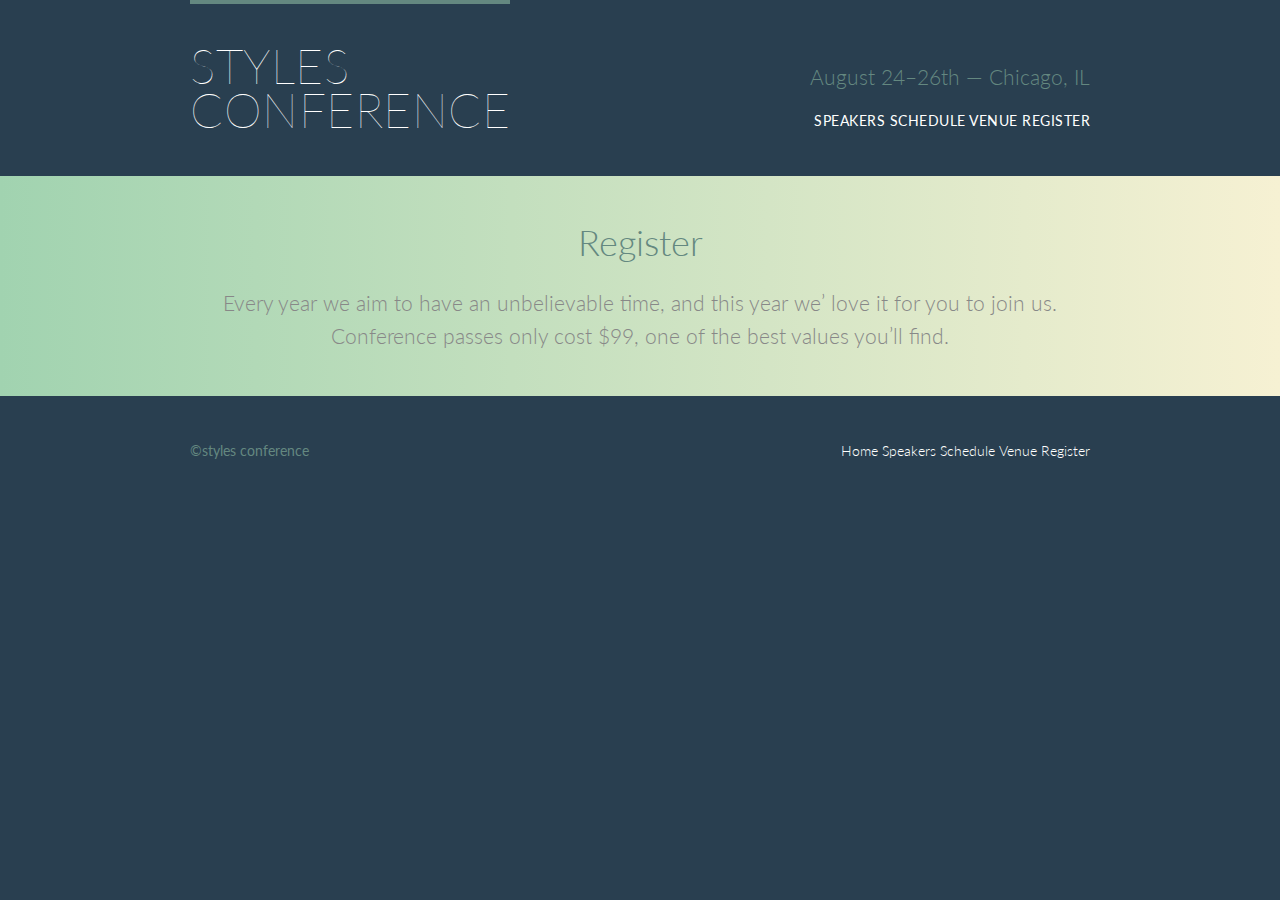
==== register.html @ b4bacc25 "Add files via upload" ====
<!DOCTYPE html>
<html lang="en">
  <head>
    <meta charset="utf-8">  
    <title>Styles conference</title>
    <link rel="stylesheet" href="assets/stylesheets/main.css">
    <link rel="stylesheet"
    href="http://fonts.googleapis.com/css?family=Lato:100,300,400"> 
  </head>

  <body>
    <header class="primary-header container group">
      <h1 class="logo">
        <a href="index.html">Styles <br> Conference</a>
      </h1>
      <h3 class="tagline">August 24&ndash;26th &mdash; Chicago, IL</h3>   

     <nav class="nav primary-nav">
       <a href="speakers.html">Speakers</a>
       <a href="schedule.html">Schedule</a>
       <a href="venue.html">Venue</a>
       <a href="register.html">Register</a>
     </nav>
   </header>

   <section class="row-alt"> 
      <div class="lead container">

        <h1>Register</h1>

        <p>Every year we aim to have an unbelievable time, and this year we&#8217; love it for you to join us. Conference passes only cost $99, one of the best values you&#8217;ll find.</p>

      </div>
   </section>

   <footer class="primary-footer container group">
     
     <small>&copy;styles conference</small>

     <nav class="nav">
      <a href="index.html">Home</a>
      <a href="speakers.html">Speakers</a>
      <a href="schedule.html">Schedule</a>
      <a href="venue.html">Venue</a>
      <a href="register.html">Register</a>
    </nav>

   </footer>  
  </body>
</html>
---- assets/stylesheets/main.css ----
/* http://meyerweb.com/eric/tools/css/reset/ 
   v2.0 | 20110126
   License: none (public domain)
*/

html, body, div, span, applet, object, iframe,
h1, h2, h3, h4, h5, h6, p, blockquote, pre,
a, abbr, acronym, address, big, cite, code,
del, dfn, em, img, ins, kbd, q, s, samp,
small, strike, strong, sub, sup, tt, var,
b, u, i, center,
dl, dt, dd, ol, ul, li,
fieldset, form, label, legend,
table, caption, tbody, tfoot, thead, tr, th, td,
article, aside, canvas, details, embed, 
figure, figcaption, footer, header, hgroup, 
menu, nav, output, ruby, section, summary,
time, mark, audio, video {
	margin: 0;
	padding: 0;
	border: 0;
	font-size: 100%;
	font: inherit;
	vertical-align: baseline;
}
/* HTML5 display-role reset for older browsers */
article, aside, details, figcaption, figure, 
footer, header, hgroup, menu, nav, section {
	display: block;
}
body {
	line-height: 1;
}
ol, ul {
	list-style: none;
}
blockquote, q {
	quotes: none;
}
blockquote:before, blockquote:after,
q:before, q:after {
	content: '';
	content: none;
}
table {
	border-collapse: collapse;
	border-spacing: 0;
}

/*
  ========================================
  Custom styles
  ========================================
*/

body {
  background: #293f50;
  color: #888;
  font: 300 16px/22px "Lato", "open sans", "helvetica neue", helvetica, arial, sans-serif;
}
/*
  ========================================
  Grid
  ========================================
*/

*, 
*:before,
*:after {
  -webkit-box-sizing: border-box;
     -moz-box-sizing: border-box;
	        box-sizing: border-box;	
}
.container,
.grid {
  margin: 0 auto;
  width: 960px;
}
.container {
  padding-left: 30px;
  padding-right: 30px;
}
.col-1-3 {
  width: 33.33%;
}
.col-2-3 {
  width: 66.66%;
}
.col-1-3,
.col-2-3 {
  display: inline-block;
  vertical-align: top;
}
.grid,
.col-1-3,
.col-2-3 {
  padding-left: 15px;
  padding-right: 15px;
}


/*
  ========================================
  Typography
  ========================================
*/

h1, h3, h4, h5, p {
  margin-bottom: 22px;
}
h1, h2, h3, h4 {
  color: #648880;
}
h1 {
  font-size: 36px;
  line-height: 44px;
}
h2 {
  font-size: 24px;
  line-height: 44px;
}
h3 {
  font-size: 21px;
}
h4 {
  font-size: 18px;
}
h5 { 
  color: #a9b2b9;
  font-size: 14px;
  font-weight: 400;
  text-transform: uppercase;
}

strong {
  font-weight: 400;
}
cite, em {
  font-style: italic;
}

/*
  ========================================
  Leads
  ========================================
*/

.lead {
  text-align: center;
}
.lead p {
  font-size: 21px;
  line-height: 33px;
}

/*
  ========================================
  Links
  ========================================
*/

a {
  color: #648880;
  text-decoration: none;
}
a:hover {
  color: #a9b2b9;
}
p a {
  border-bottom: 1px solid #dfe2e5
}
.teaser a:hover h3 {
  color: #a9b2b9;
}
.primary-header a,
.primary-footer a {
  color: #fff;
}
.primary-header a:hover,
.primary-footer a:hover {
  color: #648880;
}

/*
  ========================================
  Buttons
  ========================================
*/

.btn {
  border-radius: 5px;
  color: #fff;
  cursor: pointer;
  display: inline-block;
  font-weight: 400;
  letter-spacing: 5px;
  margin: 0;
  text-transform: uppercase;
}
.btn-alt {
  border: 1px solid #dfe2e5;
  padding: 10px 30px;
}
.btn-alt:hover {
  background: #fff;
  color: #648880;
}

/*
  ========================================
  Home
  ========================================
*/

.hero {
  color: #fff;
  line-height: 44px;
  padding: 22px 80px 66px 80px;
  text-align: center;
}
.hero h2 {
font-size: 36px;
}
.hero p {
  font-size: 24px;
  font-weight: 100;
}

/*
  ========================================
  Clearfix
  ========================================
*/

.group:before,
.group:after {
  content: "";
  display: table;
}
.group:after {
  clear: both;
}
.group {
  clear: both;
  *zoom: 1;
}

/*
  ========================================
  Rows
  ========================================
*/

.row,
.row-alt {
  min-width: 960px;
}
.row {
  background: #fff; 
  padding: 66px 0 44px 0;
}
.row-alt {
  background: #cbe2c1;
  background: -webkit-linear-gradient(to right, #a1d3b0, #f6f1d3);
  background: -moz-linear-gradient(to right, #a1d3b0, #f6f1d3);
  background: linear-gradient(to right, #a1d3b0, #f6f1d3);
  padding: 44px 0 22px 0;
}

/*
  ========================================
  Primary header
  ========================================
*/

.logo {
  border-top: 4px solid #648880;
  float: left;
  font-size: 48px;
  font-weight: 100;
  letter-spacing: .5px;
  line-height: 44px;
  padding: 40px 0 22px 0; 
  text-transform: uppercase; 
}
.tagline {
  margin: 66px 0 22px 0;
  text-align: right;
}
.primary-nav {
  font-size: 14px;
  font-weight: 400;
  letter-spacing: .5px;
  text-transform: uppercase;
}

/*
  ========================================
  Primary footer
  ========================================
*/

.primary-footer {
  color: #648880;
  font-size: 14px;
  padding-bottom: 44px;
  padding-top: 44px;
}

.primary-footer small {
  float: left;
  font-weight: 400;
}

/*
  ========================================
  Navigation
  ========================================
*/

.nav {
  text-align: right;
}
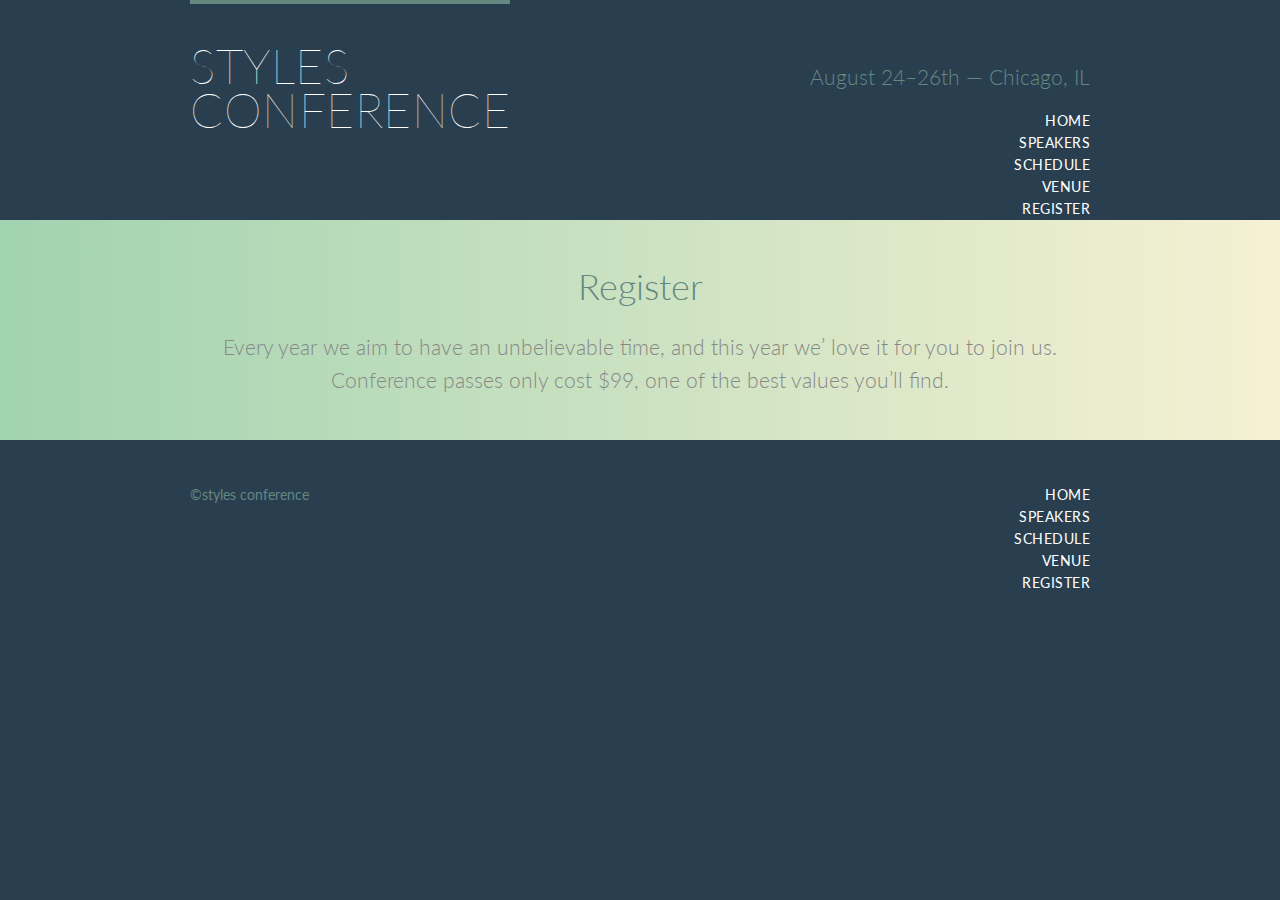
==== commit 0eabf095: "Update register.html" ====
--- a/register.html
+++ b/register.html
@@ -15,12 +15,15 @@
       </h1>
       <h3 class="tagline">August 24&ndash;26th &mdash; Chicago, IL</h3>   
 
-     <nav class="nav primary-nav">
-       <a href="speakers.html">Speakers</a>
-       <a href="schedule.html">Schedule</a>
-       <a href="venue.html">Venue</a>
-       <a href="register.html">Register</a>
-     </nav>
+      <nav class="nav primary-nav">
+        <ul>
+          <li><a href="index.html">Home</a></li><!--
+          --><li><a href="speakers.html">Speakers</a></li><!--
+          --><li><a href="schedule.html">Schedule</a></li><!--
+          --><li><a href="venue.html">Venue</a></li><!--
+          --><li><a href="register.html">Register</a></li>
+        </ul>  
+      </nav>
    </header>
 
    <section class="row-alt"> 
@@ -37,14 +40,15 @@
      
      <small>&copy;styles conference</small>
 
-     <nav class="nav">
-      <a href="index.html">Home</a>
-      <a href="speakers.html">Speakers</a>
-      <a href="schedule.html">Schedule</a>
-      <a href="venue.html">Venue</a>
-      <a href="register.html">Register</a>
+     <nav class="nav primary-nav">
+      <ul>
+        <li><a href="index.html">Home</a></li><!--
+        --><li><a href="speakers.html">Speakers</a></li><!--
+        --><li><a href="schedule.html">Schedule</a></li><!--
+        --><li><a href="venue.html">Venue</a></li><!--
+        --><li><a href="register.html">Register</a></li>
+      </ul>  
     </nav>
-
    </footer>  
   </body>
 </html>
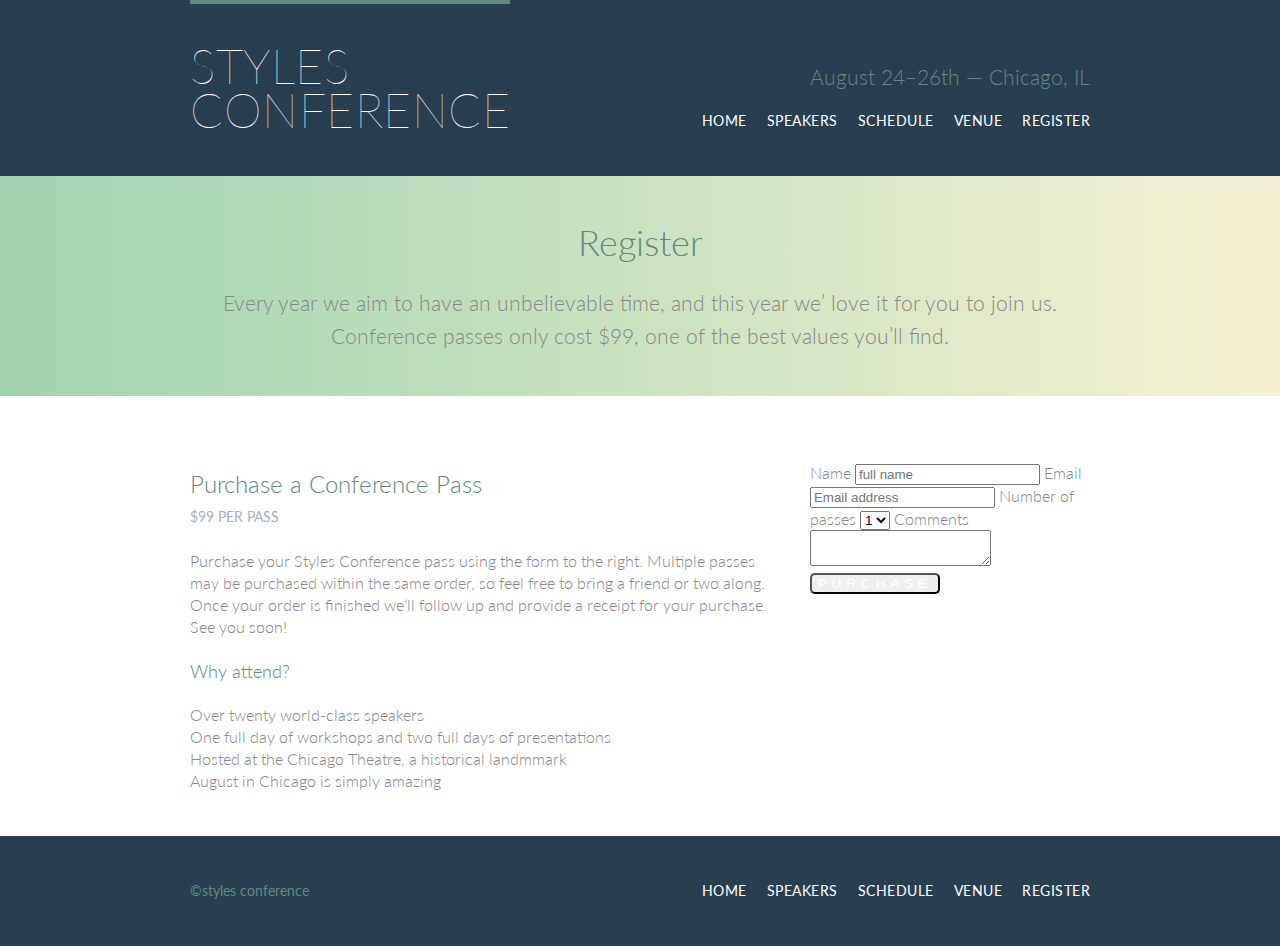
==== commit 48c2de1d: "Update register.html" ====
--- a/register.html
+++ b/register.html
@@ -36,19 +36,78 @@
       </div>
    </section>
 
-   <footer class="primary-footer container group">
+   <section class="row">
+      <div class="grid">
+
+        <section class="col-2-3">
+
+          <h2>Purchase a Conference Pass</h2>
+          <h5>$99 per Pass</h5>
+
+          <p>Purchase your Styles Conference pass using the form to the right. Multiple passes may be purchased within the same order, so feel free to bring a friend or two along. Once your order is finished we&#8217;ll follow up and provide a receipt for your purchase. See you soon!</p>
+           
+          <h4>Why attend?</h4>
+
+          <ul class="why-attend">
+            <li>Over twenty world-class speakers</li>
+            <li>One full day of workshops and two full days of presentations</li>
+            <li>Hosted at the Chicago Theatre, a historical landmmark</li>
+            <li>August in Chicago is simply amazing</li>
+          </ul>    
+
+        </section><!--
+
+        --><form class="col-1-3" action="#" method="post">
+
+          <fieldset class="register-group">
+
+            <label>
+              Name
+              <input type="text" name="name" placeholder="full name" required>
+            </label>
+            
+            <label>
+              Email
+              <input type="email" name="email" placeholder="Email address" required>
+            </label>
+            
+            <label>
+              Number of passes
+              <select name="quantity" required>
+                <option value="1" selected>1</option>
+                <option value="2">2</option>
+                <option value="3">3</option>
+                <option value="4">4</option>
+                <option value="5">5</option>
+              </select>
+            </label>
+            
+            <label>
+              Comments
+              <textarea name="comments"></textarea>
+            </label>
+            
+          </fieldset>
+          
+          <input class="btn btn-default" type="submit" name="submit" value="purchase">
+
+        </form>  
+      </div> 
+   </section>  
+
+    <footer class="primary-footer container group">
      
-     <small>&copy;styles conference</small>
+      <small>&copy;styles conference</small>
 
-     <nav class="nav primary-nav">
-      <ul>
-        <li><a href="index.html">Home</a></li><!--
-        --><li><a href="speakers.html">Speakers</a></li><!--
-        --><li><a href="schedule.html">Schedule</a></li><!--
-        --><li><a href="venue.html">Venue</a></li><!--
-        --><li><a href="register.html">Register</a></li>
-      </ul>  
-    </nav>
-   </footer>  
+      <nav class="nav primary-nav">
+       <ul>
+         <li><a href="index.html">Home</a></li><!--
+         --><li><a href="speakers.html">Speakers</a></li><!--
+         --><li><a href="schedule.html">Schedule</a></li><!--
+         --><li><a href="venue.html">Venue</a></li><!--
+         --><li><a href="register.html">Register</a></li>
+       </ul>  
+     </nav>
+    </footer>  
   </body>
 </html>
--- a/assets/stylesheets/main.css
+++ b/assets/stylesheets/main.css
@@ -321,14 +321,29 @@
 .nav {
   text-align: right;
 }
-
-
-
-
-
-
-
-
-
-
-
+.nav li {
+  display: inline-block;
+  margin: 0 10px;
+  vertical-align: top;
+}
+.nav li:last-child {
+  margin-right: 0;
+}    
+
+/*
+  ========================================
+  Speakers
+  ========================================
+*/
+
+.speaker-info {
+  border: 1px solid #dfe2e5;
+  border-radius: 5px;
+  margin-top: 88px;
+  padding: 22px 0;
+  text-align: center;
+}
+
+.speaker {
+  margin-bottom: 44px;
+}
